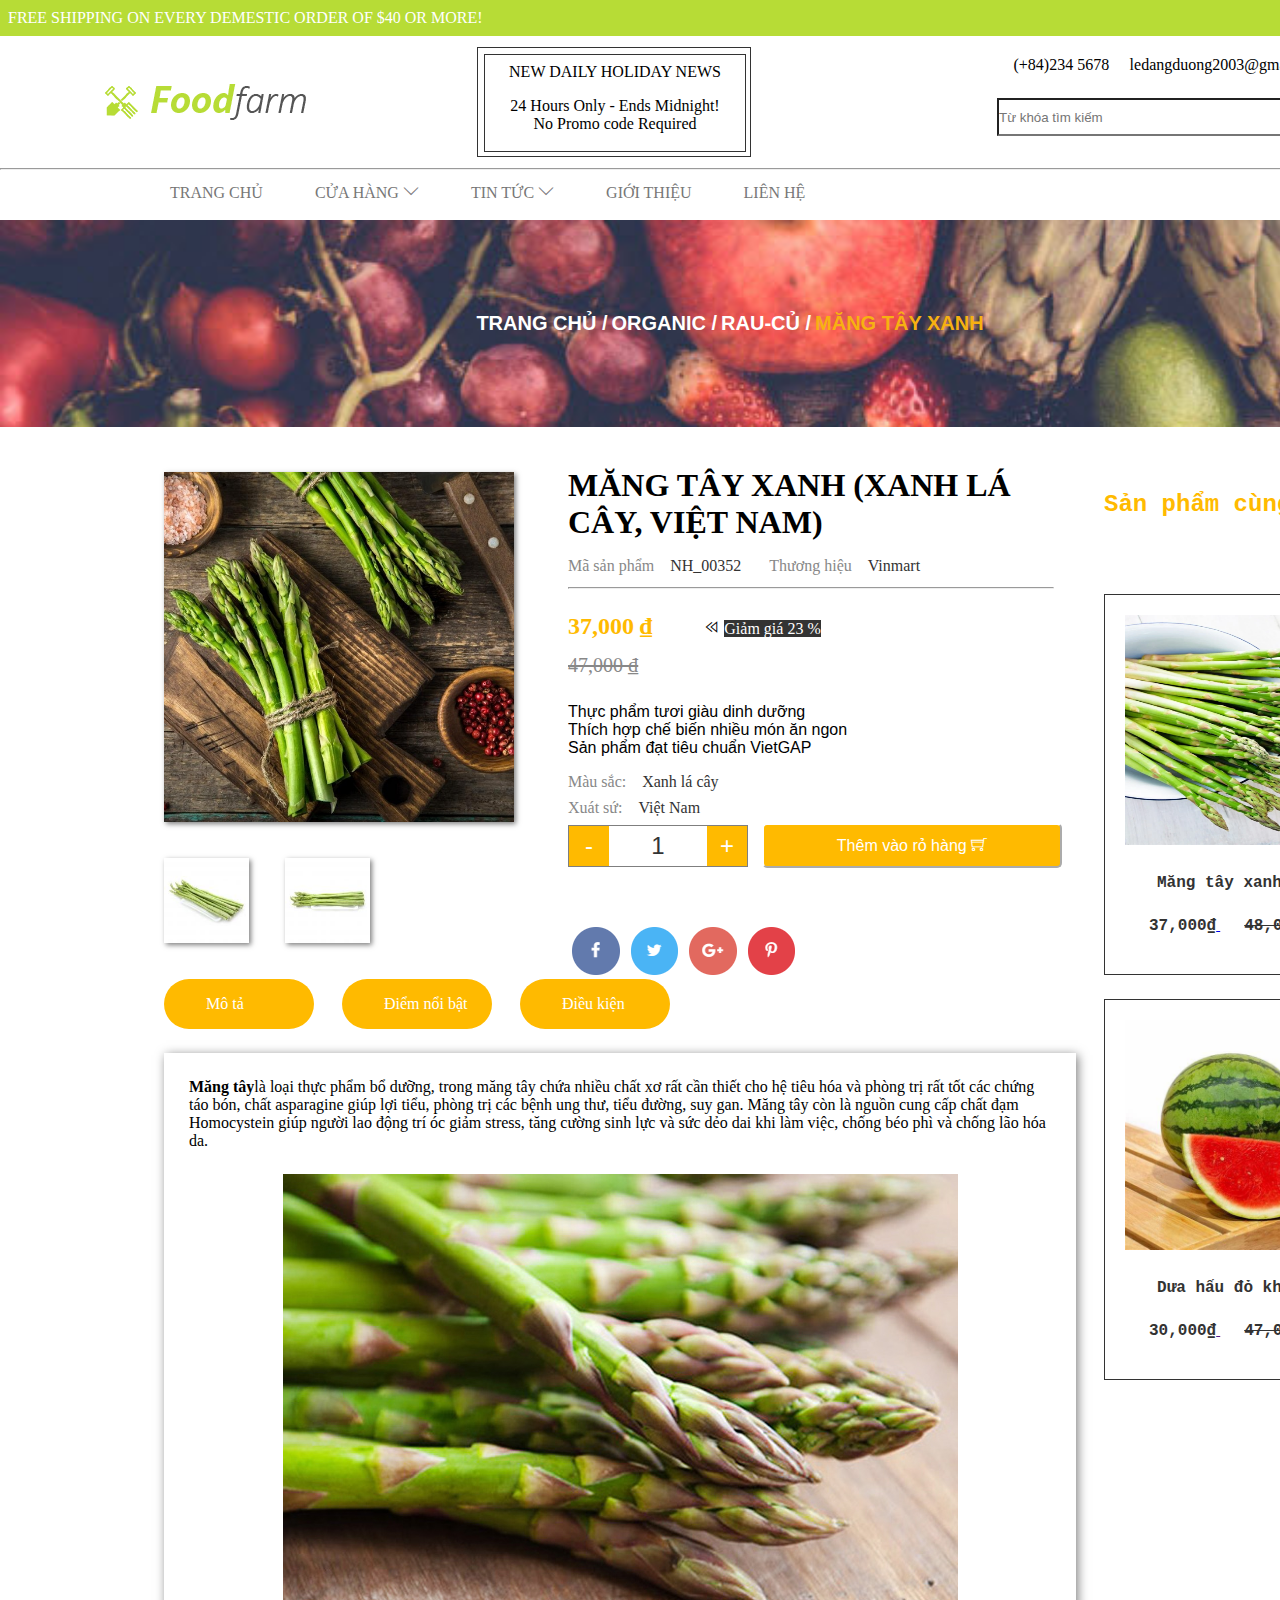
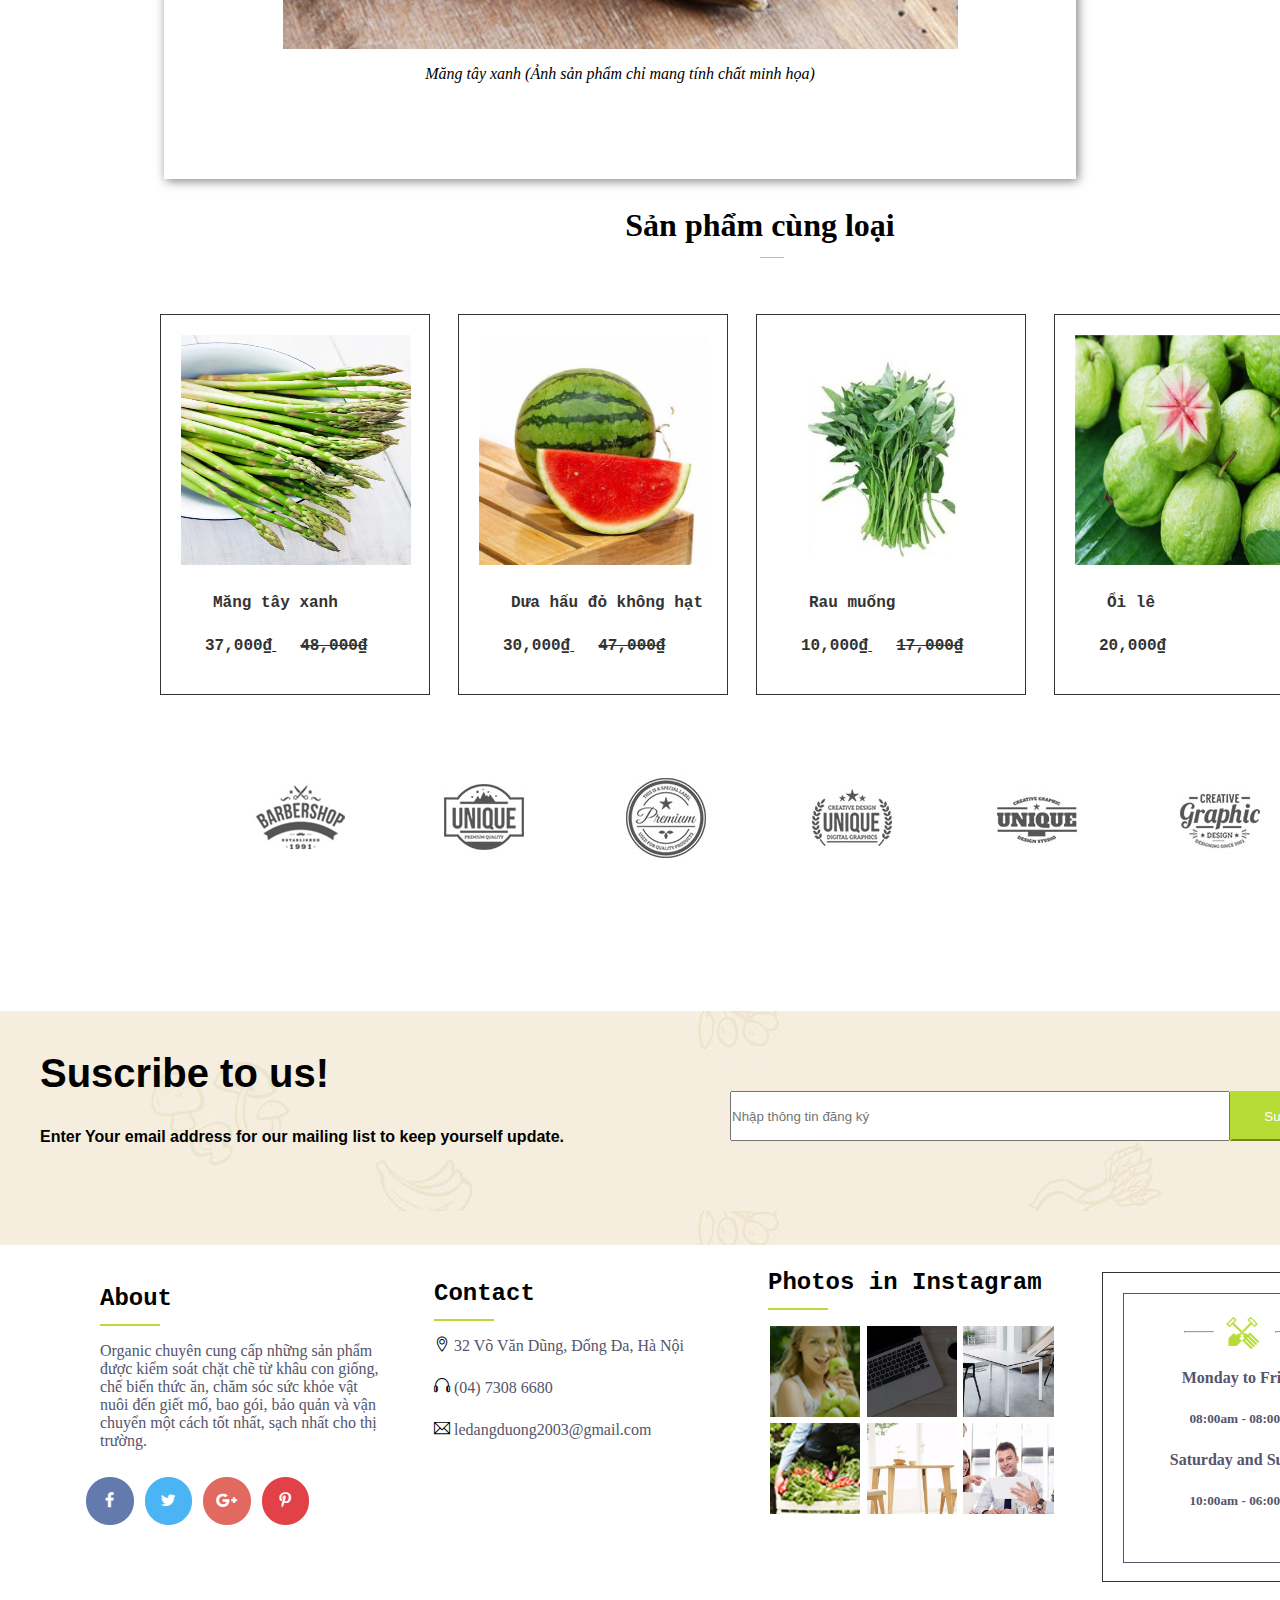
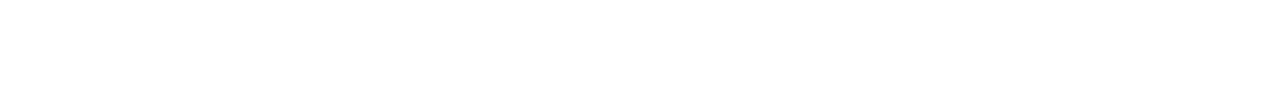
==== Chi_tiet_san_pham.html @ c7a4c72c "first commit" ====
<!DOCTYPE html>
<html lang="en">
<head>
    <meta charset="UTF-8">
    <meta http-equiv="X-UA-Compatible" content="IE=edge">
    <meta name="viewport" content="width=device-width, initial-scale=1.0">
    <title>Dương Rau Củ</title>
    <link rel="stylesheet" href="./asset/css/style.css">
    <link rel="stylesheet" href="./asset/css/chi_tiet_san_pham.css">
    <link rel="stylesheet" href="./asset/icon/themify-icons-font/themify-icons/themify-icons.css">
    <link rel="stylesheet" href="./asset/icon/fontawesome-free-6.4.0-web/fontawesome-free-6.4.0-web/css/all.min.css">
</head>
<body>
    
    <div class="wrap">
        <div class="header">
            <div class="content-head">
                <p class="content-left">Free Shipping on every Demestic order of $40 or more!</p>
                
                <div class="log-in">
                    <a href="./dangnhap.html" class="sign-in">Đăng nhập</a>
                    <i class="fa-regular fa-pipe"></i>
                    <a href="./dangky.html" class="sign-up">Đăng ký</a>
                </div>
            </div>

            <div class="row">
                <div class="logo">
                    <img src="./asset/img/logo.png" alt="">
                </div>

                <div class="border">
                    <div class="content-header2">
                        <p style="text-transform:uppercase;"> New daily holiday news</p>

                        <p> 
                            24 Hours Only - Ends Midnight! <br>
                            No Promo code Required
                        </p>              
                    </div>
                </div>

                <div class="contact-head">
                    <div class="address">
                        <i class="fa-light fa-phone"></i>
                        <p>(+84)234 5678 </p>
                        <i class="fa-light fa-envelope"></i>
                        <p>ledangduong2003@gmail.com</p>
                    </div>

                    <input type="text" placeholder="Từ khóa tìm kiếm">

                    <a href="">  
                        <i class="fa-solid fa-magnifying-glass"></i>
                    </a>
                </div>
            </div>

            <hr>

            <div class="nav">
                <ul>
                    <li><a href="">Trang chủ</a></li>
                    <li><a href="">
                        Cửa hàng
                        <i class="ti-angle-down"></i>
                    </a></li>
                    <li><a href="">
                        Tin tức
                        <i class="ti-angle-down"></i>
                    </a></li>
                    <li><a href="">Giới thiệu</a></li>
                    <li><a href="">Liên hệ</a></li>
                </ul>

                <i class="ti-shopping-cart"></i>

            </div>
        </div>

        <div class="title">
            <div class="title-main">
                <p style="color: #fff">Trang chủ  /  </p>
                <p style="color: #fff">Organic /</p>
                <p style="color: #fff">Rau-củ /</p>
                <p style="color: #f7b111">Măng Tây xanh </p>
            </div>
        </div>

        <div class="row1">
            <div class="img-detail">
                <div class="big-img">
                    <img src="./asset/img/mang-tay-2.jpg" alt="">
                </div>

                <div class="small">
                    <img src="./asset/img/mang-tay3.jpg" alt="">
                    <img src="./asset/img/mang-tay-5.jpg" alt="">
                </div>
            </div>

            <div class="row-text">
                <h1 class="title-product-name">MĂNG TÂY XANH (XANH LÁ CÂY, VIỆT NAM)</h1>

                <div class="detail-product">
                    <ul>
                        <li>Mã sản phẩm <span class="product-code"> NH_00352</span></li>
                        <li>Thương hiệu <span class="product-brand"> Vinmart</span></li>
                    </ul>

                    <hr>
                    <div class="price-detail">
                        <span class="price-main">37,000 ₫</span>
                        <span class="discount">
                            <i class="ti-control-backward"></i>
                            <span> Giảm giá 23 % </span>
                        </span>
                    </div>
                    <div class="price-before">
                        <span>47,000 ₫</span>
                    </div>
                </div>

                <div class="description">
                    <p>
                        Thực phẩm tươi giàu dinh dưỡng <br>
                        Thích hợp chế biến nhiều món ăn ngon <br>
                        Sản phẩm đạt tiêu chuẩn VietGAP
                    </p>
                </div>

                <div class="product-available">
                    <ul>
                        <li>Màu sắc: <span>Xanh lá cây</span></li>
                        <li>Xuát sứ: <span>Việt Nam</span></li>
                    </ul>
                </div>

                <div class="quantity">
                    <div class="numeric">
                        <button class="minus">-</button>
                        <input type="text" placeholder="1" value="1" min="1">
                        <button class="plus">+</button>
                    </div>
                </div>
                
                <div class="add-to-cart">
                    <a href="./Gio_hang.html">
                        <button>
                            Thêm vào rỏ hàng
                            <i class="ti-shopping-cart"></i>
                        </button>
                    </a>
                </div>

                <div class="do-not-know-why">
                    <img src="./asset/img/big-brand.png" alt="">
                </div>
            </div>

            <div class="bottom-detail-product" >
                <div class="option">
                    <ul>
                        <li><span>Mô tả</span></li>
                        <li><span>Điểm nổi bật</span></li>
                        <li><span>Điều kiện</span></li>
                    </ul>
                </div>

                <div class="content">
                    <p>
                        <span style="font-weight:bold">Măng tây</span>là loại thực phẩm bổ dưỡng, trong măng tây chứa nhiều chất xơ rất cần thiết cho hệ tiêu hóa và phòng trị rất tốt các chứng táo bón, chất asparagine giúp lợi tiểu,
                        phòng trị các bệnh ung thư, tiểu đường, suy gan. Măng tây còn là nguồn cung cấp chất đạm Homocystein giúp người lao động trí óc giảm stress, tăng cường sinh lực và 
                        sức dẻo dai khi làm việc, chống béo phì và chống lão hóa da. 
                    </p>

                    <div class="img">
                        <img src="./asset/img/mang-tay-6.jpg" alt="">
                        <p class="caption">Măng tây xanh (Ảnh sản phẩm chỉ mang tính chất minh họa)</p>
                    </div>
                </div>
            </div>

            <div class="the-same-type">
                <h2>Sản phẩm cùng loại</h2>

                <div class="product">
                    <li><a href="./Chi_tiet_san_pham.html">
                        <div class="border">
                            <div class="item-product">
                                <img src="./asset/img/anh_mang_tay.webp" alt="">

                                <p class="name">Măng tây xanh </p>
                                <br>
                                <p class="price">37,000₫</p>

                                <p class="priceOld">48,000₫</p>
                            </div>
                        </div>
                    </a></li>

                    <li><a href="">
                        <div class="border">
                            <div class="item-product">
                                    <img src="./asset/img/dua_hau_do_khong_hat.jpg" alt="">
        
                                    <p class="name">Dưa hấu đỏ không hạt</p>
                                    <br>
                                    <p class="price">30,000₫</p>
        
                                    <p class="priceOld">47,000₫</p>
                            </div>
                        </div>
                    </a></li>
                </div>
            </div>
        </div>

        <div class="the-most-popular-product">
            <div class="title1">
                <h1>Sản phẩm cùng loại</h1>
                <i></i>
            </div>

            <div class="product">
                <ul>
                    <li><a href="./Chi_tiet_san_pham.html">
                        <div class="border">
                            <div class="item-product">
                                <img src="./asset/img/anh_mang_tay.webp" alt="">
    
                                <p class="name">Măng tây xanh </p>
                                <br>
                                <p class="price">37,000₫</p>
    
                                <p class="priceOld">48,000₫</p>
                            </div>
                        </div>
                    </a></li>

                    <li><a href="">
                        <div class="border">
                            <div class="item-product">
                                    <img src="./asset/img/dua_hau_do_khong_hat.jpg" alt="">
        
                                    <p class="name">Dưa hấu đỏ không hạt</p>
                                    <br>
                                    <p class="price">30,000₫</p>
        
                                    <p class="priceOld">47,000₫</p>
                            </div>
                        </div>
                    </a></li>

                    <li><a href="">
                         <div class="border">
                            <div class="item-product">
                                    <img src="./asset/img/rau-muong-3.jpg" alt="">
        
                                    <p class="name">Rau muống</p>
                                    <br>
                                    <p class="price">10,000₫</p>
        
                                    <p class="priceOld">17,000₫</p>
                            </div>
                        </div>
                    </a></li>       
                    
                    <li><a href="">
                        <div class="border">
                           <div class="item-product">
                                   <img src="./asset/img/oi-bo-439.jpeg" alt="">
       
                                   <p class="name">Ổi lê</p>
                                   <br>
                                   <p class="price">20,000₫</p> 
                           </div>
                       </div>
                   </a></li> 
                </ul>
            </div>
        </div>

        <div class="logo-partner">
            <ul>
                <li><img src="./asset/img/logo2.png" alt=""></li>
                <li><img src="./asset/img/logo3.png" alt=""></li>
                <li><img src="./asset/img/logo4.png" alt=""></li>
                <li><img src="./asset/img/logo5.png" alt=""></li>
                <li><img src="./asset/img/logo6.png" alt=""></li>
                <li><img src="./asset/img/logo7.png" alt=""></li>
            </ul>
        </div>

        <div class="contact">
            <div class="left">
                <h2>Suscribe to us!</h2>
                <h3>Enter Your email address for our mailing list to keep yourself update.</h3>
            </div>

            <div class="right">
                <input class="email" type="text" placeholder="Nhập thông tin đăng ký">
                <input  class="submit" type="submit" value="Subscribe me">
            </div>
        </div>

        <div class="footer">
            <div class="block" style="margin-left:100px;">
                <h3 class="big">About</h3>
                <i class="underline"></i>
                <p class="small">Organic chuyên cung cấp những sản phẩm được kiểm soát chặt chẽ từ khâu con giống, chế biến thức ăn, chăm sóc sức khỏe vật nuôi đến giết mổ, bao gói, bảo quản và vận chuyển một cách tốt nhất, sạch nhất cho thị trường.</p>
                <img src="./asset/img/big-brand.png" alt="">
            </div>

            <div class="block" style="position:relative; top: -90px">
                <h3 class="big">Contact</h3>
                <i class="underline"></i>
                <ul>
                    <li>
                        <i class="ti-location-pin"></i>
                        <p class="small">32 Võ Văn Dũng, Đống Đa, Hà Nội</p>
                    </li>
                    <li>
                        <i class="ti-headphone"></i>
                        <p class="small"> (04) 7308 6680</p>
                    </li>
                    <li>
                        <i class="ti-email"></i>
                        <p class="small">ledangduong2003@gmail.com</p>
                    </li>
                </ul>
            </div>

            <div class="block">
                <h3 class="big">Photos in Instagram</h3>
                <i class="underline"></i>
                <img src="./asset/img/photo_insta.png" alt="">
            </div>

            <div class="block border-frame" style="position:relative; top: -40px">
                <div class="border">
                    <div class="icon">
                        <hr>
                        <img src="./asset/img/final-img.png" alt="">
                        <hr>
                    </div>

                    <div class="hours">
                        <h4>Monday to Friday</h4>
                        <h5>08:00am - 08:00pm</h5>
                        <h4>Saturday and Sunday</h4>
                        <h5>10:00am - 06:00pm</h5>
                    </div>
                </div>
            </div>
        </div>
    </div>
</body> 
</html>
---- asset/css/style.css ----
* {
    margin: 0;
    padding: 0;
    box-sizing: border-box;
}
.header {
    width: 1460px;
    height: 220px;
}
.header .content-head {
    width: 100%;
    height: 36px;
    background-color: #b7dc36;
}
.header .content-head .content-left {
    color: #fff;
    float: left;
    text-transform: uppercase;
    line-height: 36px;
    padding: 0 8px;
}
.header .content-head .log-in {
    float: right;
    margin: 0 12px;
}
.content-head .log-in a {
    text-decoration: none;
    padding: 0 6px;
    line-height: 36px;
    color: #fff;
}
.content-head .log-in i {
    display: inline-block;
    width: 1px;
    height: 16px;
    background-color: #fff;
    position: relative;
    top: 4px;
}
.header .row {
    width: 90%;
    height: 132px;
    margin: 0 auto;
}
.header .row .logo {
    width: 300px;
    height: 132px;
    display: inline-block;
}
.header .row img {
    position: relative;
    top: 8px;
    padding: 0 32px;
}
.header .row .content-header2 {
    width: 262px;
    height: 98px;
    display: inline-block;
    border: #333 solid 1px;
    position: relative;
    top: 6px;
    left: 6px;
}
 .row .content-header2 p {
    text-align: center;
    padding: 8px 0;
}
.header .row .border {
    display: inline-block;
    width: 274px;
    height: 110px;
    border: #333 solid 1px;
    position: relative;
    left: 100px;
    top: 11px;
}
.row .contact-head {
    width: 390px;
    height: 132px;
    display: inline-block;
    float: right; 
    position: relative;
    top: 20px;
}
.contact-head .address p {
    display: inline-block;
}
.contact-head input {
    width: 312px;
    height: 38px;
    background-color: #fff;
    margin-top: 24px;
}
.contact-head a i {
    padding: 12px;
    background-color:#b7dc36;
    position: relative;
    left: -4px;
    top: 2px;
}
.header .nav {
    width: 80%;
    height: 46px;
    margin: 0 auto;
}
.header .nav ul {
    display: inline-block;
}
.header .nav li {
    display: inline-block;
    padding: 0 24px;
}
.header .nav a {
    display: inline-block;
    text-decoration: none;
    text-transform: uppercase;
    color: #777;
    line-height: 46px;
}
.header .nav>i {
    float: right;
    line-height: 46px;
}
.title {
    width: 1460px;
    height: 207px;
    margin-bottom: 40px;
    background-image: url(/asset/img/img_title_real.jpg);
    background-size: 120%;
}
.title .title-main {
    text-align:center;
}
.title .title-main  p{
    display: inline-block;
    text-transform: uppercase;
    font-family:Arial, Helvetica, sans-serif;
    font-weight: bold;
    font-size: 20px;
    line-height: 207px;
}
.contain-product {
    width: 100%;
    height: 1000px;
}
.contain-product .container {
    width: 1200px;
    height: 1000px;
    /* background-color: #ccc; */
    margin-left: 200px;

}
.contain-product .container .colum-nav {
    width: 192px;
    height: 340px;
    box-shadow: 2px 2px 20px #333;
    margin-right: 36px;
    display: inline-block;
    position: absolute;
}
.container .colum-nav> ul > li {
    list-style: none;
    padding-bottom: 12px;
    padding-top: 12px;
    border-bottom: #333 solid 1px;
}
.contain-product .container .colum-nav li {
    list-style: none;
    margin-left: 4px;
}
.container .colum-nav i {
    font-size: 12px;
}
.colum-nav ul a {
    text-decoration: none;
    color: #333;
    font-family:Arial, Helvetica, sans-serif;
    font-weight: bolder;
    font-size: 18px;
}
.colum-nav .subnav {
    margin-left: 20px;
    display: none;
}
.colum-nav .subnav li {
    padding: 6px 0;
}
.colum-nav .subnav li a {
    font-size: 16px;
    color: #666870;
}
.colum-nav .vegetable:hover > .subnav {
    display: block;
}
.colum-nav .meet:hover > .subnav {
    display: block;
}
.colum-nav li:hover > a {
    color: #f7b111;
}
.contain-product .selection {
    display: inline-block;
    width: 848px;
    height: 46px;
    border: #333 solid 0.5px;
    position: absolute;
    margin-bottom: 30px;
    left: 460px;
}
.selection .sort {
    display: inline-block;
    width: 200px;
    height: 34px;
    float:right;
    border: #333 solid 0.5px;
    line-height: 34px;
    margin-top: 6px;
    margin-right: 6px;
}
.product .item-product {
    width: 232px;
    height: 341px;
    margin-bottom: 24px;

}
.product {
    margin-top: 80px;
    margin-left: 262px;
}

.product .item-product {
    margin-top: 20px;
    margin-left: 20px;
}
.product,
.product ul,
.product li,
.product a {
    display: inline-block;
}
.product .item-product img {
    width: 230px;
    height: 230px;
    margin-bottom: 24px;
}
.product .border{
    width: 270px;
    height: 381px;
    border :#333 solid 0.5px;
    margin-right: 24px;
    margin-top: 24px;
}
.product .item-product a {
    text-decoration: none;
    display: inline-block;
}
.product .item-product p {
    color: #333;
    margin-bottom: 24px;
    display: inline-block;
    font-family:'Courier New', Courier, monospace;
    font-weight: bold;
    font-size: 16px;
    margin-left: 24px;
    text-align: center;
}
.product .item-product .name {
    margin-left: 32px;
}
.priceOld {
    text-decoration:line-through;
    color: #777;
}
.logo-partner {
    width: 1460px;
    height: 136px;
    text-align: center;
    margin-top: 60px;
    margin-bottom: 100px;
}
.logo-partner ul {
    
}
.logo-partner li {
    display: inline-block;
    margin-left: 60px;
}

.contact {
    background-image: url(/asset/img/img_lien_he.jpg);
    width: 1460px;
    height: 234px;
}
.contact .left {
    float: left;
    width: 50%;
    height: 150px;
    position: relative;
    top: 40px;
    left: 40px;
}
.contact .left h2 {
    font-family:'Gill Sans', 'Gill Sans MT', Calibri, 'Trebuchet MS', sans-serif;
    font-size: 40px;
    margin-bottom: 32px;
}
.contact .left h3 {
    font-family:'Gill Sans', 'Gill Sans MT', Calibri, 'Trebuchet MS', sans-serif;
    font-weight: light;
    font-size: 16px;
}
.contact .right {
    /* float: right; */
    display: inline-block;
    width: 50%;
    height: 100px;
    position: relative;
    top: 80px;
   
}
.contact .right .email {
    width: 500px;
    height: 50px;
}
.contact .right .submit {
    height: 50px;
    width: 150px;
    background-color:#b7dc36;
    position: relative;
    left: -4px;
    border-color:#b7dc36;
    color: #fff;
}
.footer {
    width: 1460px;
    height: 370px;
    position: relative;
}

.footer .block {
    width: 282px;
    height: 310px;
    margin: 24px;
    /* background-color: #ccc; */
    display: inline-block;
   
}
.footer .block .big {
    font-family:'Courier New', Courier, monospace;
    font-size: 24px;
}
.footer .block .underline {
    display: inline-block;
    width: 60px;
    height: 2px;
    background-color:#b7dc36;
}
.footer .block .small {
    color:#55556b;
    padding: 12px 0;
    display: inline-block;
}
.footer li {
    list-style: none;
}
.block  hr {
    display: inline-block;
    width: 30px;
    background-color:#b7dc36;
}
.block>img {
    position: relative;
    left: -18px;
}
.block .icon {
    text-align: center;
}
.block .icon img {
    position: relative;
    top: 20px;
    padding: 0 4px;
}
.block .hours {
    margin-top: 20px;
}
.block .hours h5,
.block .hours h4 {
    padding: 12px 0;
    text-align: center;
    color:#55556b;
}
.border-frame {
    border:#333 solid 0.5px;
}
.block .border 
{
    width: 242px;
    height: 270px;
    border:#55556b solid  0.5px;
    position: relative;
    top:20px;
    left: 20px;
}
---- asset/css/chi_tiet_san_pham.css ----
* {
    margin: 0;
    padding: 0;
    box-sizing: border-box;
}
.row1 {
    position:relative;
    left: 164px;
}
.wrap {
    width: 1212px;
    height: 1373px;
    /* background-color:#ccc; */
    position: relative;
}
.img-detail {
    display: inline-block;
    width: 400px;
    height: 500px;
}
.img-detail img {
    margin-bottom: 32px;
    margin-right: 32px;
    box-shadow: 2px 2px 5px rgba(0, 0, 0, 0.5);
}
.img-detail .big-img img {
    width: 350px;
    height: 350px;
}
.img-detail .small img {
    width: 85px;
    height: 85px;
}
.row-text {
    width: 486px;
    height: 512px;
    display: inline-block;
}
.row-text .title-product-name {
    font-family: 'Roboto';
}
.row-text .detail-product {
    margin-top: 16px;
}
.row-text .detail-product li {
    list-style:none;
    display: inline-block;
    font-family: 'Roboto';
    margin-right: 24px;
    color: #888;
    margin-bottom: 12px;
}
.row-text .detail-product .product-brand,
.row-text .detail-product .product-code {
    margin-left: 12px;
    color: #333;
}
.detail-product .price-detail {
    padding: 24px 0;
}
.detail-product .price-detail .price-main {
    font-weight: bold;
    font-size: 24px;
    color: #ffba00;
    margin-right: 48px;
}
.detail-product .price-detail .discount span {
    background-color: #333;
    color: #fff;
}
.detail-product .price-before {
    font-weight: lighter;
    font-size: 20px;
    color: #888;
    text-decoration: line-through;
    position: relative;
    top: -10px;
}
.row-text .description p {
    padding: 16px 0;
    font-size: 16px;
    font-family:'Lucida Sans', 'Lucida Sans Regular', 'Lucida Grande', 'Lucida Sans Unicode', Geneva, Verdana, sans-serif;
}
.row-text .product-available li {
    color: #888;  
    list-style: none;
    margin-bottom: 8px;
}
.row-text .product-available span {
    padding-left: 12px;
    color:#333;
}
.quantity {
    display: inline-block;
}
.quantity .numeric .plus,
.quantity .numeric .minus{
    width: 40px;
    height: 40px;
    background-color:#ffba00;
    color:#fff;
    border: none;
    font-size: 24px;
}
.quantity .numeric .plus:hover,
.quantity .numeric .minus:hover {
    color:#ffba00;
    background-color: #fff;
}
.quantity .numeric input {
    width: 90px;
    height: 40px;
    background-color: #fff;
    color:#333;
    border:none;
    text-align: center;
    font-size:24px;
}
.quantity .numeric {
    display: inline-block;
    border: rgba(0, 0, 0, 0.5) solid 1px;
}
.add-to-cart {
    display: inline-block;
}
.row-text .add-to-cart button{
    width: 300px;
    height: 45px;
    font-size: 16px;
    color: rgb(255, 255, 255);
    background-color: rgb(255, 186, 0);
    display: inline-block;
    border-radius: 5px;
    border-color: rgb(255, 255, 255);
    margin-left: 194px;
    position: relative;
    top: -44px;
}
.row-text .add-to-cart i {
    background-color:#ffba00;
    color:#fff;
}
.row-text .do-not-know-why {
    width: 38px;
    height: 38px;
}
.row-text .bottom-detail-product {
    width: 826px;
    height: 826px;
    background-color: #ccc;
}
.bottom-detail-product {
    display: inline-block;
}
.bottom-detail-product .option li {
    list-style:none;
    display: inline-block;
    width: 150px;
    height: 50px;
    background-color:#ffba00;
    border-radius: 25px;
    margin-right: 24px;
    margin-bottom: 24px;
}

.bottom-detail-product .option span {
    font-size: 16px;
    color: #fff;
    margin-top: 20px;
    text-align: center;
    line-height: 50px;
    margin-left: 42px;
}
.content {
    width: 912px;
    height: 726px;
    padding: 25px;
    box-shadow:2px 2px 10px rgba(0, 0, 0, 0.5);
}
.img {
    text-align: center;
    padding: 24px;
}
.img p {
    margin-top: 12px;
    font-style: italic;
}
.the-same-type {
    display: inline-block;
    width: 260px;
    height: 861px;
    position: absolute;
    top: 0;
    margin-left: 28px;
}
.the-same-type h2 {
    color:#ffba00;
    padding: 24px 0;
    font-family:'Courier New', Courier, monospace;
    font-size: 24px;
}
.product {
    margin-left: 0;
    margin-top: 28px;
}
.the-most-popular-product {
    width: 1200px;
    height: 508px;
    margin: 0 160px;
    margin-top: 28px;
}
.the-most-popular-product .title1 h1 {
    text-align: center;
}
.the-most-popular-product .title1 i {
    display: inline-block;
    width: 24px;
    height: 1px;
    background-color:#ffba00;
    position: relative;
    left: 50%;
}
---- asset/icon/themify-icons-font/themify-icons/themify-icons.css ----
@font-face {
	font-family: 'themify';
	src:url('fonts/themify.eot?-fvbane');
	src:url('fonts/themify.eot?#iefix-fvbane') format('embedded-opentype'),
		url('fonts/themify.woff?-fvbane') format('woff'),
		url('fonts/themify.ttf?-fvbane') format('truetype'),
		url('fonts/themify.svg?-fvbane#themify') format('svg');
	font-weight: normal;
	font-style: normal;
}

[class^="ti-"], [class*=" ti-"] {
	font-family: 'themify';
	speak: none;
	font-style: normal;
	font-weight: normal;
	font-variant: normal;
	text-transform: none;
	line-height: 1;

	/* Better Font Rendering =========== */
	-webkit-font-smoothing: antialiased;
	-moz-osx-font-smoothing: grayscale;
}

.ti-wand:before {
	content: "\e600";
}
.ti-volume:before {
	content: "\e601";
}
.ti-user:before {
	content: "\e602";
}
.ti-unlock:before {
	content: "\e603";
}
.ti-unlink:before {
	content: "\e604";
}
.ti-trash:before {
	content: "\e605";
}
.ti-thought:before {
	content: "\e606";
}
.ti-target:before {
	content: "\e607";
}
.ti-tag:before {
	content: "\e608";
}
.ti-tablet:before {
	content: "\e609";
}
.ti-star:before {
	content: "\e60a";
}
.ti-spray:before {
	content: "\e60b";
}
.ti-signal:before {
	content: "\e60c";
}
.ti-shopping-cart:before {
	content: "\e60d";
}
.ti-shopping-cart-full:before {
	content: "\e60e";
}
.ti-settings:before {
	content: "\e60f";
}
.ti-search:before {
	content: "\e610";
}
.ti-zoom-in:before {
	content: "\e611";
}
.ti-zoom-out:before {
	content: "\e612";
}
.ti-cut:before {
	content: "\e613";
}
.ti-ruler:before {
	content: "\e614";
}
.ti-ruler-pencil:before {
	content: "\e615";
}
.ti-ruler-alt:before {
	content: "\e616";
}
.ti-bookmark:before {
	content: "\e617";
}
.ti-bookmark-alt:before {
	content: "\e618";
}
.ti-reload:before {
	content: "\e619";
}
.ti-plus:before {
	content: "\e61a";
}
.ti-pin:before {
	content: "\e61b";
}
.ti-pencil:before {
	content: "\e61c";
}
.ti-pencil-alt:before {
	content: "\e61d";
}
.ti-paint-roller:before {
	content: "\e61e";
}
.ti-paint-bucket:before {
	content: "\e61f";
}
.ti-na:before {
	content: "\e620";
}
.ti-mobile:before {
	content: "\e621";
}
.ti-minus:before {
	content: "\e622";
}
.ti-medall:before {
	content: "\e623";
}
.ti-medall-alt:before {
	content: "\e624";
}
.ti-marker:before {
	content: "\e625";
}
.ti-marker-alt:before {
	content: "\e626";
}
.ti-arrow-up:before {
	content: "\e627";
}
.ti-arrow-right:before {
	content: "\e628";
}
.ti-arrow-left:before {
	content: "\e629";
}
.ti-arrow-down:before {
	content: "\e62a";
}
.ti-lock:before {
	content: "\e62b";
}
.ti-location-arrow:before {
	content: "\e62c";
}
.ti-link:before {
	content: "\e62d";
}
.ti-layout:before {
	content: "\e62e";
}
.ti-layers:before {
	content: "\e62f";
}
.ti-layers-alt:before {
	content: "\e630";
}
.ti-key:before {
	content: "\e631";
}
.ti-import:before {
	content: "\e632";
}
.ti-image:before {
	content: "\e633";
}
.ti-heart:before {
	content: "\e634";
}
.ti-heart-broken:before {
	content: "\e635";
}
.ti-hand-stop:before {
	content: "\e636";
}
.ti-hand-open:before {
	content: "\e637";
}
.ti-hand-drag:before {
	content: "\e638";
}
.ti-folder:before {
	content: "\e639";
}
.ti-flag:before {
	content: "\e63a";
}
.ti-flag-alt:before {
	content: "\e63b";
}
.ti-flag-alt-2:before {
	content: "\e63c";
}
.ti-eye:before {
	content: "\e63d";
}
.ti-export:before {
	content: "\e63e";
}
.ti-exchange-vertical:before {
	content: "\e63f";
}
.ti-desktop:before {
	content: "\e640";
}
.ti-cup:before {
	content: "\e641";
}
.ti-crown:before {
	content: "\e642";
}
.ti-comments:before {
	content: "\e643";
}
.ti-comment:before {
	content: "\e644";
}
.ti-comment-alt:before {
	content: "\e645";
}
.ti-close:before {
	content: "\e646";
}
.ti-clip:before {
	content: "\e647";
}
.ti-angle-up:before {
	content: "\e648";
}
.ti-angle-right:before {
	content: "\e649";
}
.ti-angle-left:before {
	content: "\e64a";
}
.ti-angle-down:before {
	content: "\e64b";
}
.ti-check:before {
	content: "\e64c";
}
.ti-check-box:before {
	content: "\e64d";
}
.ti-camera:before {
	content: "\e64e";
}
.ti-announcement:before {
	content: "\e64f";
}
.ti-brush:before {
	content: "\e650";
}
.ti-briefcase:before {
	content: "\e651";
}
.ti-bolt:before {
	content: "\e652";
}
.ti-bolt-alt:before {
	content: "\e653";
}
.ti-blackboard:before {
	content: "\e654";
}
.ti-bag:before {
	content: "\e655";
}
.ti-move:before {
	content: "\e656";
}
.ti-arrows-vertical:before {
	content: "\e657";
}
.ti-arrows-horizontal:before {
	content: "\e658";
}
.ti-fullscreen:before {
	content: "\e659";
}
.ti-arrow-top-right:before {
	content: "\e65a";
}
.ti-arrow-top-left:before {
	content: "\e65b";
}
.ti-arrow-circle-up:before {
	content: "\e65c";
}
.ti-arrow-circle-right:before {
	content: "\e65d";
}
.ti-arrow-circle-left:before {
	content: "\e65e";
}
.ti-arrow-circle-down:before {
	content: "\e65f";
}
.ti-angle-double-up:before {
	content: "\e660";
}
.ti-angle-double-right:before {
	content: "\e661";
}
.ti-angle-double-left:before {
	content: "\e662";
}
.ti-angle-double-down:before {
	content: "\e663";
}
.ti-zip:before {
	content: "\e664";
}
.ti-world:before {
	content: "\e665";
}
.ti-wheelchair:before {
	content: "\e666";
}
.ti-view-list:before {
	content: "\e667";
}
.ti-view-list-alt:before {
	content: "\e668";
}
.ti-view-grid:before {
	content: "\e669";
}
.ti-uppercase:before {
	content: "\e66a";
}
.ti-upload:before {
	content: "\e66b";
}
.ti-underline:before {
	content: "\e66c";
}
.ti-truck:before {
	content: "\e66d";
}
.ti-timer:before {
	content: "\e66e";
}
.ti-ticket:before {
	content: "\e66f";
}
.ti-thumb-up:before {
	content: "\e670";
}
.ti-thumb-down:before {
	content: "\e671";
}
.ti-text:before {
	content: "\e672";
}
.ti-stats-up:before {
	content: "\e673";
}
.ti-stats-down:before {
	content: "\e674";
}
.ti-split-v:before {
	content: "\e675";
}
.ti-split-h:before {
	content: "\e676";
}
.ti-smallcap:before {
	content: "\e677";
}
.ti-shine:before {
	content: "\e678";
}
.ti-shift-right:before {
	content: "\e679";
}
.ti-shift-left:before {
	content: "\e67a";
}
.ti-shield:before {
	content: "\e67b";
}
.ti-notepad:before {
	content: "\e67c";
}
.ti-server:before {
	content: "\e67d";
}
.ti-quote-right:before {
	content: "\e67e";
}
.ti-quote-left:before {
	content: "\e67f";
}
.ti-pulse:before {
	content: "\e680";
}
.ti-printer:before {
	content: "\e681";
}
.ti-power-off:before {
	content: "\e682";
}
.ti-plug:before {
	content: "\e683";
}
.ti-pie-chart:before {
	content: "\e684";
}
.ti-paragraph:before {
	content: "\e685";
}
.ti-panel:before {
	content: "\e686";
}
.ti-package:before {
	content: "\e687";
}
.ti-music:before {
	content: "\e688";
}
.ti-music-alt:before {
	content: "\e689";
}
.ti-mouse:before {
	content: "\e68a";
}
.ti-mouse-alt:before {
	content: "\e68b";
}
.ti-money:before {
	content: "\e68c";
}
.ti-microphone:before {
	content: "\e68d";
}
.ti-menu:before {
	content: "\e68e";
}
.ti-menu-alt:before {
	content: "\e68f";
}
.ti-map:before {
	content: "\e690";
}
.ti-map-alt:before {
	content: "\e691";
}
.ti-loop:before {
	content: "\e692";
}
.ti-location-pin:before {
	content: "\e693";
}
.ti-list:before {
	content: "\e694";
}
.ti-light-bulb:before {
	content: "\e695";
}
.ti-Italic:before {
	content: "\e696";
}
.ti-info:before {
	content: "\e697";
}
.ti-infinite:before {
	content: "\e698";
}
.ti-id-badge:before {
	content: "\e699";
}
.ti-hummer:before {
	content: "\e69a";
}
.ti-home:before {
	content: "\e69b";
}
.ti-help:before {
	content: "\e69c";
}
.ti-headphone:before {
	content: "\e69d";
}
.ti-harddrives:before {
	content: "\e69e";
}
.ti-harddrive:before {
	content: "\e69f";
}
.ti-gift:before {
	content: "\e6a0";
}
.ti-game:before {
	content: "\e6a1";
}
.ti-filter:before {
	content: "\e6a2";
}
.ti-files:before {
	content: "\e6a3";
}
.ti-file:before {
	content: "\e6a4";
}
.ti-eraser:before {
	content: "\e6a5";
}
.ti-envelope:before {
	content: "\e6a6";
}
.ti-download:before {
	content: "\e6a7";
}
.ti-direction:before {
	content: "\e6a8";
}
.ti-direction-alt:before {
	content: "\e6a9";
}
.ti-dashboard:before {
	content: "\e6aa";
}
.ti-control-stop:before {
	content: "\e6ab";
}
.ti-control-shuffle:before {
	content: "\e6ac";
}
.ti-control-play:before {
	content: "\e6ad";
}
.ti-control-pause:before {
	content: "\e6ae";
}
.ti-control-forward:before {
	content: "\e6af";
}
.ti-control-backward:before {
	content: "\e6b0";
}
.ti-cloud:before {
	content: "\e6b1";
}
.ti-cloud-up:before {
	content: "\e6b2";
}
.ti-cloud-down:before {
	content: "\e6b3";
}
.ti-clipboard:before {
	content: "\e6b4";
}
.ti-car:before {
	content: "\e6b5";
}
.ti-calendar:before {
	content: "\e6b6";
}
.ti-book:before {
	content: "\e6b7";
}
.ti-bell:before {
	content: "\e6b8";
}
.ti-basketball:before {
	content: "\e6b9";
}
.ti-bar-chart:before {
	content: "\e6ba";
}
.ti-bar-chart-alt:before {
	content: "\e6bb";
}
.ti-back-right:before {
	content: "\e6bc";
}
.ti-back-left:before {
	content: "\e6bd";
}
.ti-arrows-corner:before {
	content: "\e6be";
}
.ti-archive:before {
	content: "\e6bf";
}
.ti-anchor:before {
	content: "\e6c0";
}
.ti-align-right:before {
	content: "\e6c1";
}
.ti-align-left:before {
	content: "\e6c2";
}
.ti-align-justify:before {
	content: "\e6c3";
}
.ti-align-center:before {
	content: "\e6c4";
}
.ti-alert:before {
	content: "\e6c5";
}
.ti-alarm-clock:before {
	content: "\e6c6";
}
.ti-agenda:before {
	content: "\e6c7";
}
.ti-write:before {
	content: "\e6c8";
}
.ti-window:before {
	content: "\e6c9";
}
.ti-widgetized:before {
	content: "\e6ca";
}
.ti-widget:before {
	content: "\e6cb";
}
.ti-widget-alt:before {
	content: "\e6cc";
}
.ti-wallet:before {
	content: "\e6cd";
}
.ti-video-clapper:before {
	content: "\e6ce";
}
.ti-video-camera:before {
	content: "\e6cf";
}
.ti-vector:before {
	content: "\e6d0";
}
.ti-themify-logo:before {
	content: "\e6d1";
}
.ti-themify-favicon:before {
	content: "\e6d2";
}
.ti-themify-favicon-alt:before {
	content: "\e6d3";
}
.ti-support:before {
	content: "\e6d4";
}
.ti-stamp:before {
	content: "\e6d5";
}
.ti-split-v-alt:before {
	content: "\e6d6";
}
.ti-slice:before {
	content: "\e6d7";
}
.ti-shortcode:before {
	content: "\e6d8";
}
.ti-shift-right-alt:before {
	content: "\e6d9";
}
.ti-shift-left-alt:before {
	content: "\e6da";
}
.ti-ruler-alt-2:before {
	content: "\e6db";
}
.ti-receipt:before {
	content: "\e6dc";
}
.ti-pin2:before {
	content: "\e6dd";
}
.ti-pin-alt:before {
	content: "\e6de";
}
.ti-pencil-alt2:before {
	content: "\e6df";
}
.ti-palette:before {
	content: "\e6e0";
}
.ti-more:before {
	content: "\e6e1";
}
.ti-more-alt:before {
	content: "\e6e2";
}
.ti-microphone-alt:before {
	content: "\e6e3";
}
.ti-magnet:before {
	content: "\e6e4";
}
.ti-line-double:before {
	content: "\e6e5";
}
.ti-line-dotted:before {
	content: "\e6e6";
}
.ti-line-dashed:before {
	content: "\e6e7";
}
.ti-layout-width-full:before {
	content: "\e6e8";
}
.ti-layout-width-default:before {
	content: "\e6e9";
}
.ti-layout-width-default-alt:before {
	content: "\e6ea";
}
.ti-layout-tab:before {
	content: "\e6eb";
}
.ti-layout-tab-window:before {
	content: "\e6ec";
}
.ti-layout-tab-v:before {
	content: "\e6ed";
}
.ti-layout-tab-min:before {
	content: "\e6ee";
}
.ti-layout-slider:before {
	content: "\e6ef";
}
.ti-layout-slider-alt:before {
	content: "\e6f0";
}
.ti-layout-sidebar-right:before {
	content: "\e6f1";
}
.ti-layout-sidebar-none:before {
	content: "\e6f2";
}
.ti-layout-sidebar-left:before {
	content: "\e6f3";
}
.ti-layout-placeholder:before {
	content: "\e6f4";
}
.ti-layout-menu:before {
	content: "\e6f5";
}
.ti-layout-menu-v:before {
	content: "\e6f6";
}
.ti-layout-menu-separated:before {
	content: "\e6f7";
}
.ti-layout-menu-full:before {
	content: "\e6f8";
}
.ti-layout-media-right-alt:before {
	content: "\e6f9";
}
.ti-layout-media-right:before {
	content: "\e6fa";
}
.ti-layout-media-overlay:before {
	content: "\e6fb";
}
.ti-layout-media-overlay-alt:before {
	content: "\e6fc";
}
.ti-layout-media-overlay-alt-2:before {
	content: "\e6fd";
}
.ti-layout-media-left-alt:before {
	content: "\e6fe";
}
.ti-layout-media-left:before {
	content: "\e6ff";
}
.ti-layout-media-center-alt:before {
	content: "\e700";
}
.ti-layout-media-center:before {
	content: "\e701";
}
.ti-layout-list-thumb:before {
	content: "\e702";
}
.ti-layout-list-thumb-alt:before {
	content: "\e703";
}
.ti-layout-list-post:before {
	content: "\e704";
}
.ti-layout-list-large-image:before {
	content: "\e705";
}
.ti-layout-line-solid:before {
	content: "\e706";
}
.ti-layout-grid4:before {
	content: "\e707";
}
.ti-layout-grid3:before {
	content: "\e708";
}
.ti-layout-grid2:before {
	content: "\e709";
}
.ti-layout-grid2-thumb:before {
	content: "\e70a";
}
.ti-layout-cta-right:before {
	content: "\e70b";
}
.ti-layout-cta-left:before {
	content: "\e70c";
}
.ti-layout-cta-center:before {
	content: "\e70d";
}
.ti-layout-cta-btn-right:before {
	content: "\e70e";
}
.ti-layout-cta-btn-left:before {
	content: "\e70f";
}
.ti-layout-column4:before {
	content: "\e710";
}
.ti-layout-column3:before {
	content: "\e711";
}
.ti-layout-column2:before {
	content: "\e712";
}
.ti-layout-accordion-separated:before {
	content: "\e713";
}
.ti-layout-accordion-merged:before {
	content: "\e714";
}
.ti-layout-accordion-list:before {
	content: "\e715";
}
.ti-ink-pen:before {
	content: "\e716";
}
.ti-info-alt:before {
	content: "\e717";
}
.ti-help-alt:before {
	content: "\e718";
}
.ti-headphone-alt:before {
	content: "\e719";
}
.ti-hand-point-up:before {
	content: "\e71a";
}
.ti-hand-point-right:before {
	content: "\e71b";
}
.ti-hand-point-left:before {
	content: "\e71c";
}
.ti-hand-point-down:before {
	content: "\e71d";
}
.ti-gallery:before {
	content: "\e71e";
}
.ti-face-smile:before {
	content: "\e71f";
}
.ti-face-sad:before {
	content: "\e720";
}
.ti-credit-card:before {
	content: "\e721";
}
.ti-control-skip-forward:before {
	content: "\e722";
}
.ti-control-skip-backward:before {
	content: "\e723";
}
.ti-control-record:before {
	content: "\e724";
}
.ti-control-eject:before {
	content: "\e725";
}
.ti-comments-smiley:before {
	content: "\e726";
}
.ti-brush-alt:before {
	content: "\e727";
}
.ti-youtube:before {
	content: "\e728";
}
.ti-vimeo:before {
	content: "\e729";
}
.ti-twitter:before {
	content: "\e72a";
}
.ti-time:before {
	content: "\e72b";
}
.ti-tumblr:before {
	content: "\e72c";
}
.ti-skype:before {
	content: "\e72d";
}
.ti-share:before {
	content: "\e72e";
}
.ti-share-alt:before {
	content: "\e72f";
}
.ti-rocket:before {
	content: "\e730";
}
.ti-pinterest:before {
	content: "\e731";
}
.ti-new-window:before {
	content: "\e732";
}
.ti-microsoft:before {
	content: "\e733";
}
.ti-list-ol:before {
	content: "\e734";
}
.ti-linkedin:before {
	content: "\e735";
}
.ti-layout-sidebar-2:before {
	content: "\e736";
}
.ti-layout-grid4-alt:before {
	content: "\e737";
}
.ti-layout-grid3-alt:before {
	content: "\e738";
}
.ti-layout-grid2-alt:before {
	content: "\e739";
}
.ti-layout-column4-alt:before {
	content: "\e73a";
}
.ti-layout-column3-alt:before {
	content: "\e73b";
}
.ti-layout-column2-alt:before {
	content: "\e73c";
}
.ti-instagram:before {
	content: "\e73d";
}
.ti-google:before {
	content: "\e73e";
}
.ti-github:before {
	content: "\e73f";
}
.ti-flickr:before {
	content: "\e740";
}
.ti-facebook:before {
	content: "\e741";
}
.ti-dropbox:before {
	content: "\e742";
}
.ti-dribbble:before {
	content: "\e743";
}
.ti-apple:before {
	content: "\e744";
}
.ti-android:before {
	content: "\e745";
}
.ti-save:before {
	content: "\e746";
}
.ti-save-alt:before {
	content: "\e747";
}
.ti-yahoo:before {
	content: "\e748";
}
.ti-wordpress:before {
	content: "\e749";
}
.ti-vimeo-alt:before {
	content: "\e74a";
}
.ti-twitter-alt:before {
	content: "\e74b";
}
.ti-tumblr-alt:before {
	content: "\e74c";
}
.ti-trello:before {
	content: "\e74d";
}
.ti-stack-overflow:before {
	content: "\e74e";
}
.ti-soundcloud:before {
	content: "\e74f";
}
.ti-sharethis:before {
	content: "\e750";
}
.ti-sharethis-alt:before {
	content: "\e751";
}
.ti-reddit:before {
	content: "\e752";
}
.ti-pinterest-alt:before {
	content: "\e753";
}
.ti-microsoft-alt:before {
	content: "\e754";
}
.ti-linux:before {
	content: "\e755";
}
.ti-jsfiddle:before {
	content: "\e756";
}
.ti-joomla:before {
	content: "\e757";
}
.ti-html5:before {
	content: "\e758";
}
.ti-flickr-alt:before {
	content: "\e759";
}
.ti-email:before {
	content: "\e75a";
}
.ti-drupal:before {
	content: "\e75b";
}
.ti-dropbox-alt:before {
	content: "\e75c";
}
.ti-css3:before {
	content: "\e75d";
}
.ti-rss:before {
	content: "\e75e";
}
.ti-rss-alt:before {
	content: "\e75f";
}
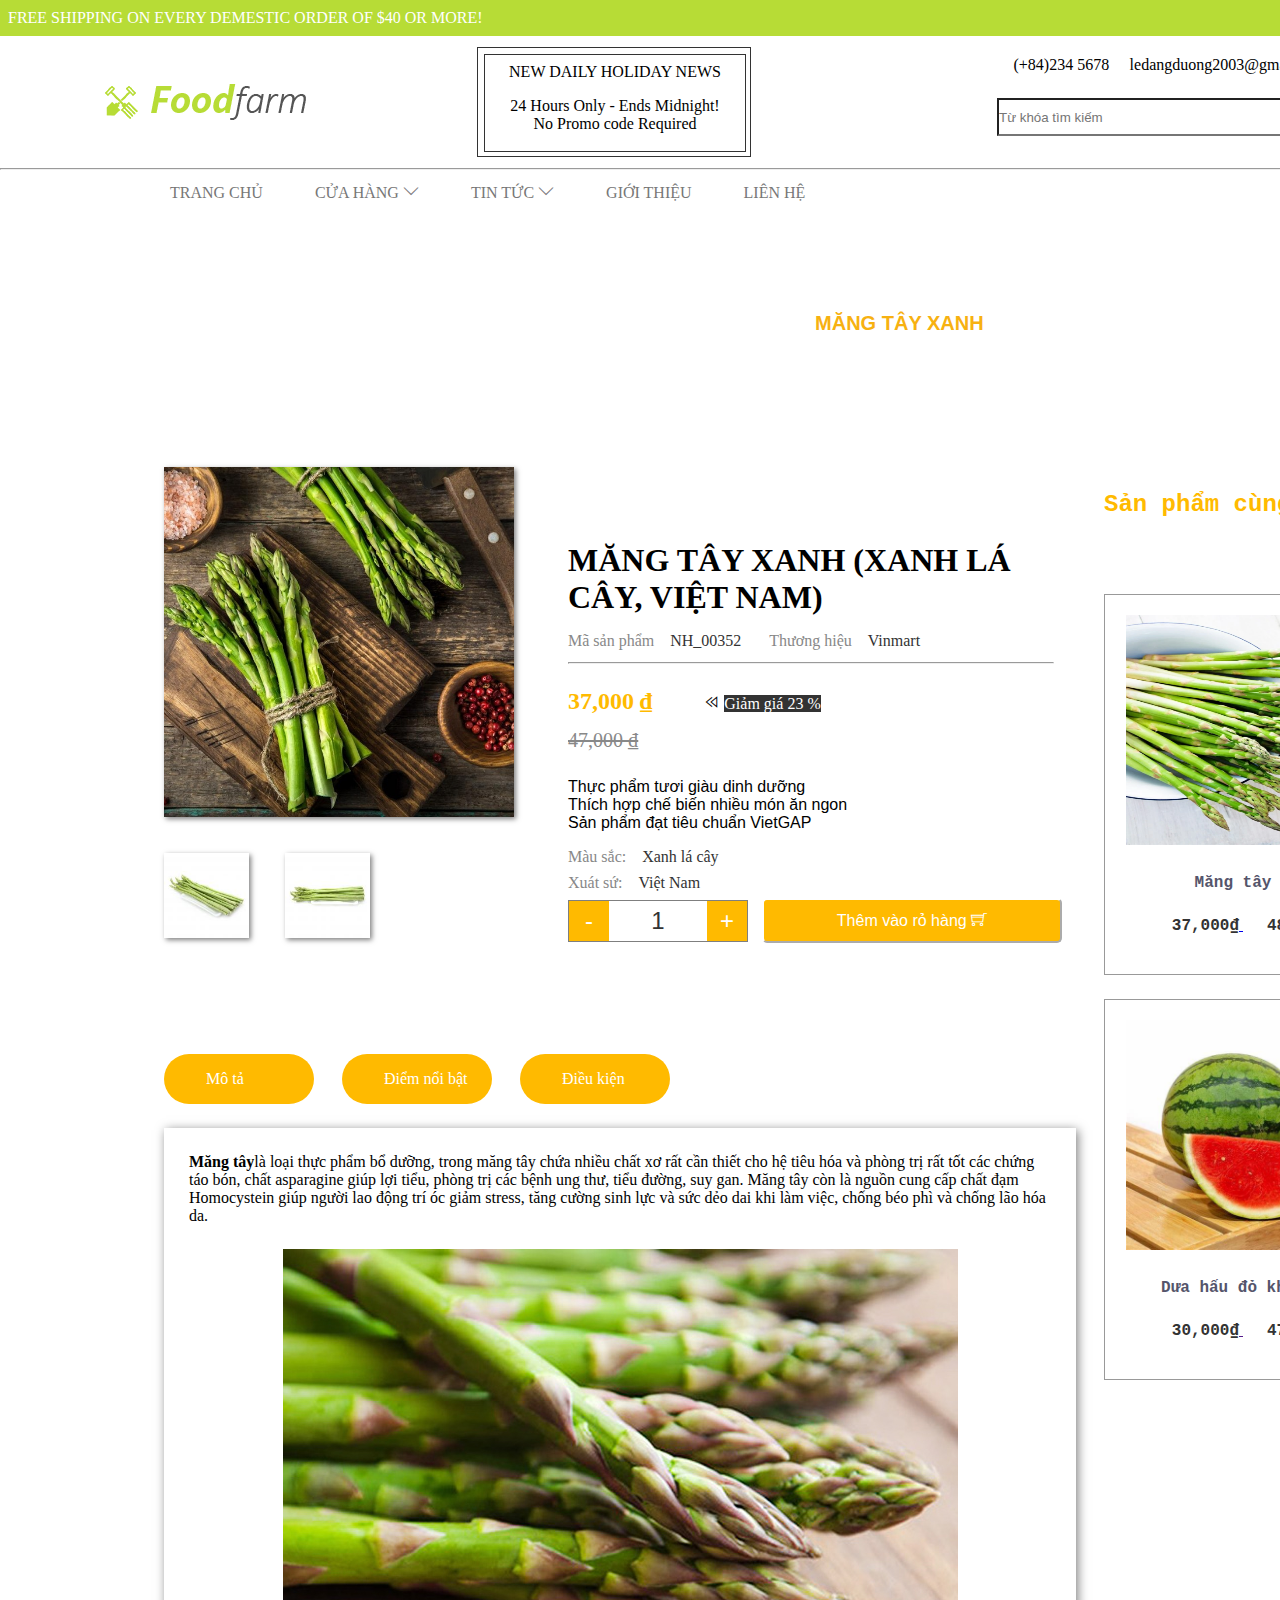
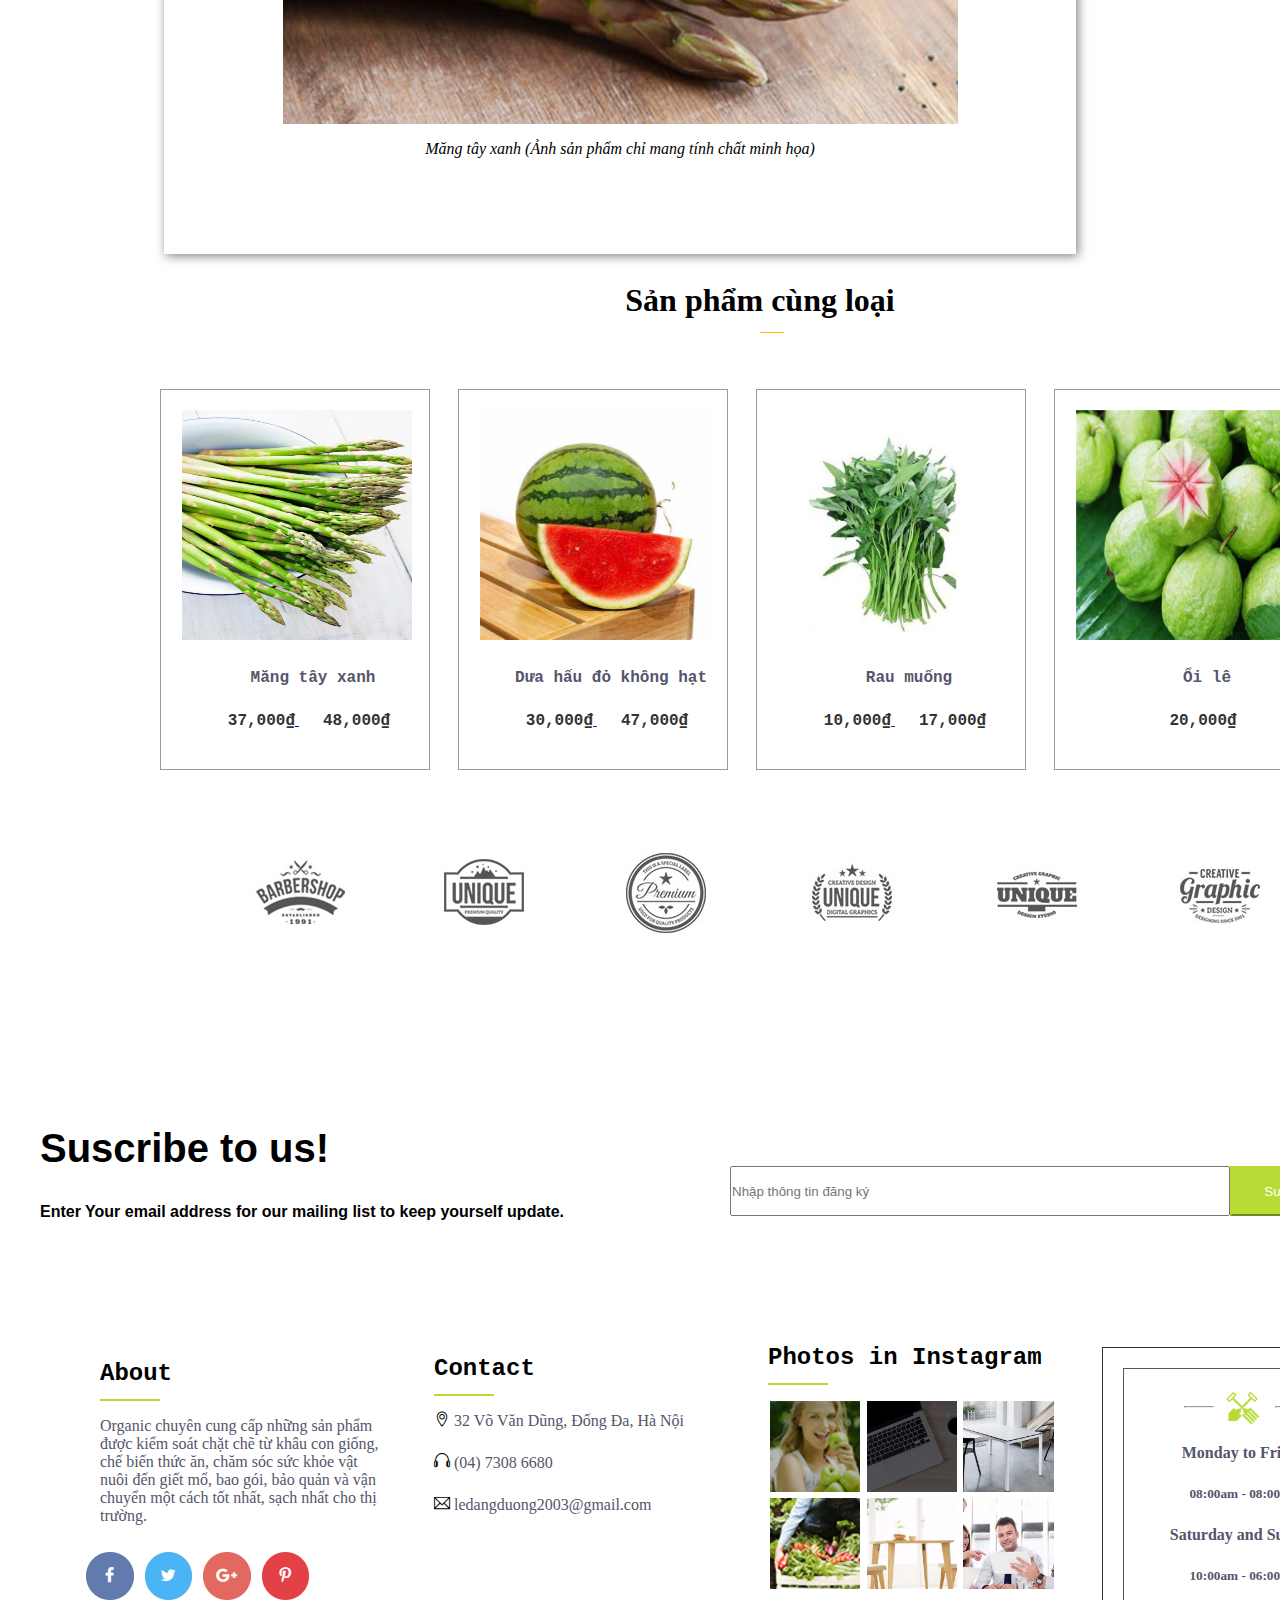
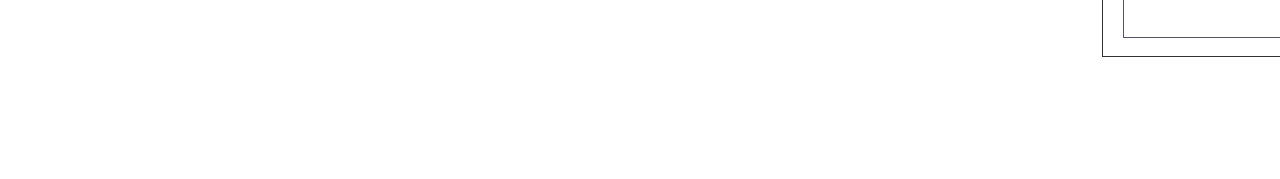
==== commit 53fdea01: "ad danhMuc.js file" ====
--- a/Chi_tiet_san_pham.html
+++ b/Chi_tiet_san_pham.html
@@ -153,9 +153,9 @@
                     </a>
                 </div>
 
-                <div class="do-not-know-why">
+                <!-- <div class="do-not-know-why">
                     <img src="./asset/img/big-brand.png" alt="">
-                </div>
+                </div> -->
             </div>
 
             <div class="bottom-detail-product" >
--- a/asset/css/style.css
+++ b/asset/css/style.css
@@ -125,7 +125,7 @@
     width: 1460px;
     height: 207px;
     margin-bottom: 40px;
-    background-image: url(/asset/img/img_title_real.jpg);
+    background-image: url(https://th.bing.com/th/id/R.9a3a4a465d6ba1a353fdca896db0d2d9?rik=ZDaVnlSvyWjheQ&riu=http%3a%2f%2fcafefcdn.com%2fzoom%2f600_315%2fImages%2fUploaded%2fShare%2f90dd444bb842b0b2d1147077c9d44a38%2fbc-660%2frau-cu-qua.PNG&ehk=CqhGka5k7cCZiSm83b0XVJKFZO%2byZjEryYBBHYYjfi0%3d&risl=&pid=ImgRaw&r=0);
     background-size: 120%;
 }
 .title .title-main {
@@ -148,56 +148,64 @@
     height: 1000px;
     /* background-color: #ccc; */
     margin-left: 200px;
-
 }
 .contain-product .container .colum-nav {
-    width: 192px;
-    height: 340px;
-    box-shadow: 2px 2px 20px #333;
+    width: 232px;
+    height: 900px;
     margin-right: 36px;
     display: inline-block;
     position: absolute;
-}
-.container .colum-nav> ul > li {
-    list-style: none;
-    padding-bottom: 12px;
-    padding-top: 12px;
-    border-bottom: #333 solid 1px;
-}
-.contain-product .container .colum-nav li {
-    list-style: none;
+    /* border: #888 solid 0.1px; */
+}
+
+.container .colum-nav li {
+    list-style:none;
+    margin: 12px auto;
+    display: block;
+   
+}
+.colum-nav .list-product {
+    border: #999 solid 0.1px;
+}
+.colum-nav .list-product h2 {
     margin-left: 4px;
 }
-.container .colum-nav i {
-    font-size: 12px;
-}
-.colum-nav ul a {
-    text-decoration: none;
+.colum-nav .list-product h3,
+.colum-nav .list-product h4 {
+    display: inline-block;
+}
+.colum-nav .list-product i {
+    margin-left: 24px;
+}
+.colum-nav .list-product .ti-widget-alt {
+   float: right;
+   margin-right: 8px;
+}
+.colum-nav .list-product .ti-widget-alt:hover {
+    color:#f7b111;
+}
+.colum-nav .list-product hr {
+    margin: 12px 0;
+    background-color: #777;
+}
+.colum-nav .list-product h3 {
+    margin-left: 8px;
+}
+.colum-nav .list-product a {
     color: #333;
-    font-family:Arial, Helvetica, sans-serif;
-    font-weight: bolder;
-    font-size: 18px;
-}
-.colum-nav .subnav {
-    margin-left: 20px;
+}
+.colum-nav img {
+    width: 222px;
+    margin-top: 80px;
+}
+.colum-nav .list-product .sub_nav_hai_san,
+.colum-nav .list-product .sub_nav_rau_cu {
     display: none;
 }
-.colum-nav .subnav li {
-    padding: 6px 0;
-}
-.colum-nav .subnav li a {
-    font-size: 16px;
-    color: #666870;
-}
-.colum-nav .vegetable:hover > .subnav {
-    display: block;
-}
-.colum-nav .meet:hover > .subnav {
-    display: block;
-}
-.colum-nav li:hover > a {
+.colum-nav .list-product a:hover {
     color: #f7b111;
 }
+
 .contain-product .selection {
     display: inline-block;
     width: 848px;
@@ -214,8 +222,8 @@
     float:right;
     border: #333 solid 0.5px;
     line-height: 34px;
-    margin-top: 6px;
-    margin-right: 6px;
+    margin-top: 5px;
+    margin-right: 5px;
 }
 .product .item-product {
     width: 232px;
@@ -231,6 +239,7 @@
 .product .item-product {
     margin-top: 20px;
     margin-left: 20px;
+    text-align: center;
 }
 .product,
 .product ul,
@@ -246,13 +255,16 @@
 .product .border{
     width: 270px;
     height: 381px;
-    border :#333 solid 0.5px;
+    border :#999 solid 0.2px;
+    
+}
+.product li {
     margin-right: 24px;
     margin-top: 24px;
 }
 .product .item-product a {
     text-decoration: none;
-    display: inline-block;
+    /* display: inline-block; */
 }
 .product .item-product p {
     color: #333;
@@ -266,8 +278,9 @@
 }
 .product .item-product .name {
     margin-left: 32px;
-}
-.priceOld {
+    color:#55556b;
+}
+.price-old {
     text-decoration:line-through;
     color: #777;
 }
@@ -287,7 +300,7 @@
 }
 
 .contact {
-    background-image: url(/asset/img/img_lien_he.jpg);
+    background-image: url(https://food-03.web4s.vn/uploads/plugin/custom_img/2019-08-23/1566527241-1511252633-custom.jpg);
     width: 1460px;
     height: 234px;
 }
